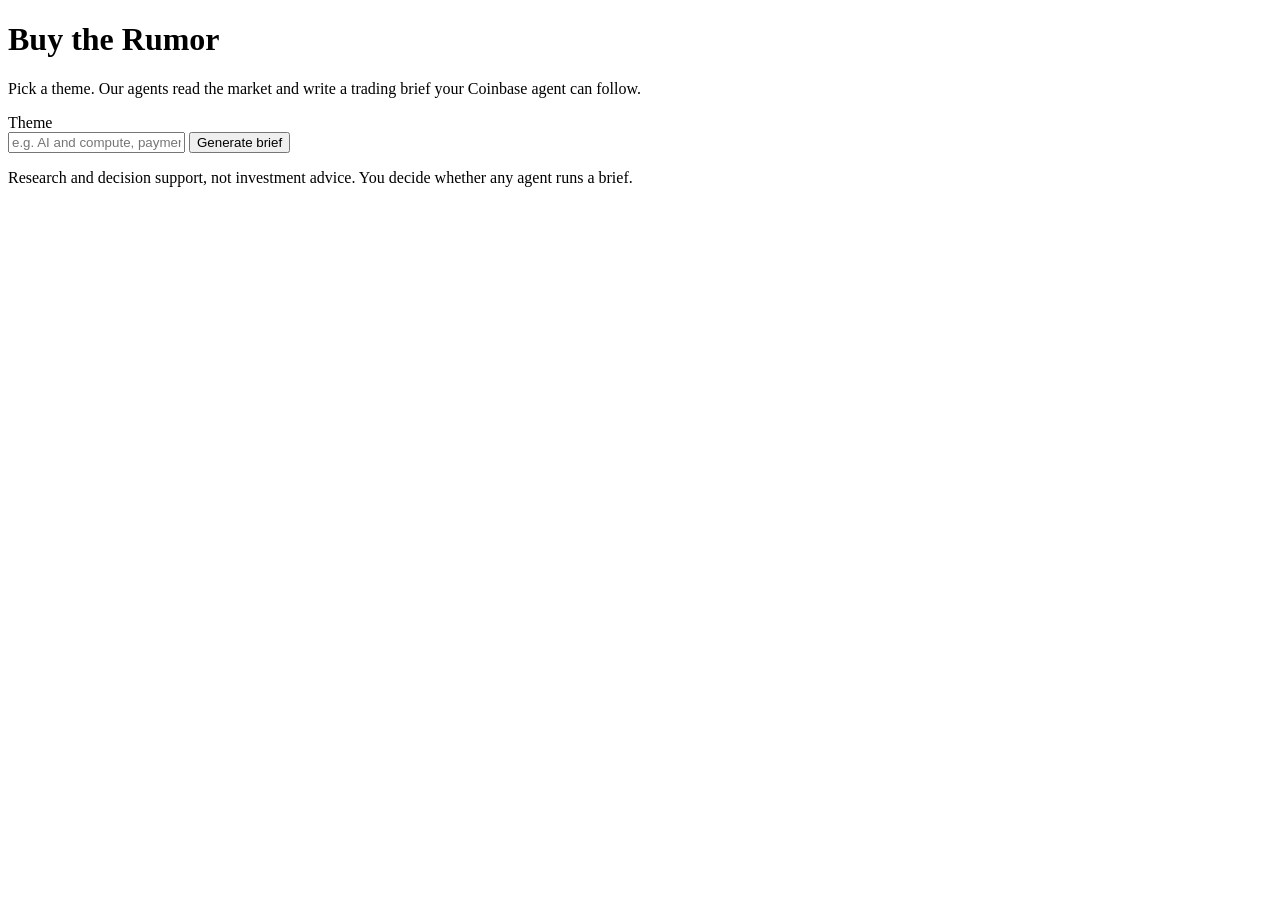
==== web/internal/web/templates/index.html @ d2b940f1 "feat(web): add Go service skeleton with local mode" ====
<!doctype html>
<html lang="en">
<head>
  <meta charset="utf-8">
  <meta name="viewport" content="width=device-width, initial-scale=1">
  <meta name="htmx-config" content='{"includeIndicatorStyles": false}'>
  <title>Buy the Rumor</title>
  <link rel="stylesheet" href="/static/app.css">
  <script src="/static/htmx.min.js" defer></script>
</head>
<body>
  <main>
    <header>
      <h1>Buy the Rumor</h1>
      <p class="lead">Pick a theme. Our agents read the market and write a trading brief your Coinbase agent can follow.</p>
    </header>

    <form hx-post="/briefs" hx-target="#result" hx-swap="innerHTML" hx-disabled-elt="find button">
      <label for="theme">Theme</label>
      <div class="row">
        <input id="theme" name="theme" type="text" maxlength="100" required
               placeholder="e.g. AI and compute, payments, gaming" autocomplete="off">
        <button type="submit">Generate brief</button>
      </div>
    </form>

    <section id="result" aria-live="polite"></section>

    <footer>
      <p>Research and decision support, not investment advice. You decide whether any agent runs a brief.</p>
    </footer>
  </main>
</body>
</html>
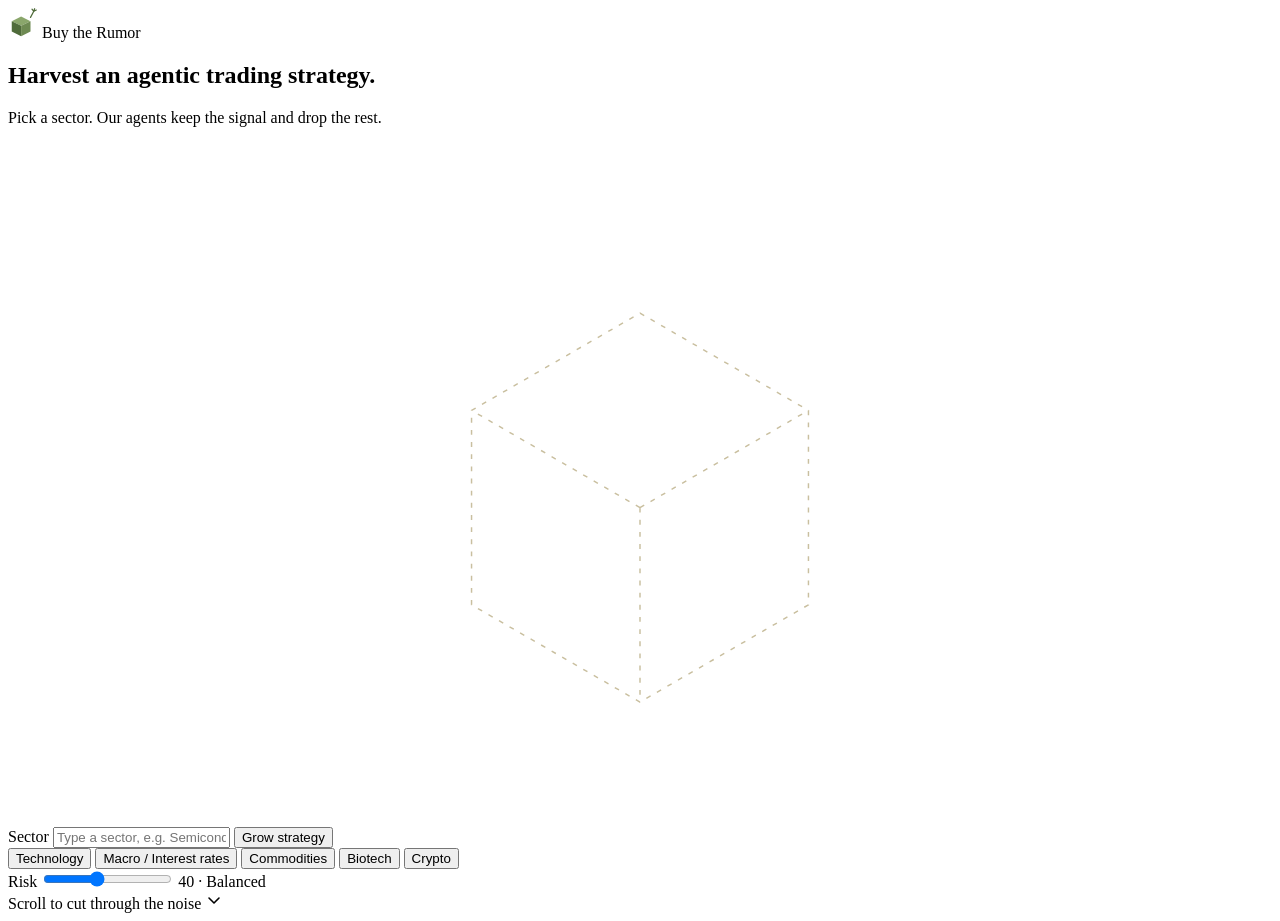
==== commit c2c244da: "feat(web): signals-into-cube design and risk_level contract field" ====
--- a/web/internal/web/templates/index.html
+++ b/web/internal/web/templates/index.html
@@ -1,34 +1,70 @@
 <!doctype html>
-<html lang="en">
+<html lang="en" class="no-js">
 <head>
   <meta charset="utf-8">
   <meta name="viewport" content="width=device-width, initial-scale=1">
-  <meta name="htmx-config" content='{"includeIndicatorStyles": false}'>
+  <meta name="htmx-config" content='{"includeIndicatorStyles": false, "responseHandling": [{"code": "204", "swap": false}, {"code": "[23]..", "swap": true}, {"code": "[45]..", "swap": true, "error": true}]}'>
   <title>Buy the Rumor</title>
+  <link rel="preload" href="/static/fonts/instrument-sans-latin-wght-normal.woff2" as="font" type="font/woff2" crossorigin>
   <link rel="stylesheet" href="/static/app.css">
   <script src="/static/htmx.min.js" defer></script>
+  <script src="/static/stage.js" defer></script>
 </head>
 <body>
+  <header class="site-header">
+    <svg class="logo" width="30" height="30" viewBox="0 0 32 32" aria-hidden="true"><path d="M14 9 L24 14 L14 19 L4 14 Z" fill="#8AA66B"/><path d="M4 14 L14 19 V30 L4 25 Z" fill="#4F6B3A"/><path d="M24 14 L14 19 V30 L24 25 Z" fill="#6E8A52"/><g fill="none" stroke="#4F6B3A" stroke-width="1.3" stroke-linecap="round"><path d="M24 10 L27.5 3.5"/><path d="M27.5 3.5 L25.6 1.2 M27.5 3.5 L28.4 0.8 M27.5 3.5 L30.2 2.2"/></g></svg>
+    <span class="wordmark">Buy the Rumor</span>
+  </header>
+
   <main>
-    <header>
-      <h1>Buy the Rumor</h1>
-      <p class="lead">Pick a theme. Our agents read the market and write a trading brief your Coinbase agent can follow.</p>
-    </header>
+    <section class="intro" id="intro">
+      <div class="intro-sticky">
+        <div class="copy">
+          <h1 id="headline">Harvest an agentic trading strategy.</h1>
+          <p id="subline">Pick a sector. Our agents keep the signal and drop the rest.</p>
+        </div>
 
-    <form hx-post="/briefs" hx-target="#result" hx-swap="innerHTML" hx-disabled-elt="find button">
-      <label for="theme">Theme</label>
-      <div class="row">
-        <input id="theme" name="theme" type="text" maxlength="100" required
-               placeholder="e.g. AI and compute, payments, gaming" autocomplete="off">
-        <button type="submit">Generate brief</button>
+        <div class="stage" id="stage" aria-hidden="true">
+          <svg class="ghost" id="ghost" viewBox="0 0 1040 560" preserveAspectRatio="none"><g fill="none" stroke="#C9BF9F" stroke-width="1.2" stroke-dasharray="4 6"><path d="M520 140 L658.6 220 L658.6 380 L520 460 L381.4 380 L381.4 220 Z"/><path d="M520 300 L520 460 M520 300 L658.6 220 M520 300 L381.4 220"/></g></svg>
+        </div>
+
+        <form class="bar" id="bar" hx-post="/briefs" hx-target="#result" hx-swap="innerHTML" hx-disabled-elt="find button[type=submit]">
+          <div class="bar-row">
+            <label for="theme" class="sr-only">Sector</label>
+            <input id="theme" name="theme" class="prompt" type="text" maxlength="100" required autocomplete="off" placeholder="Type a sector, e.g. Semiconductors">
+            <button type="submit" class="go">Grow strategy</button>
+          </div>
+          <div class="chips" role="group" aria-label="Sectors">
+            <button type="button" class="chip" data-sector="Technology" aria-pressed="false">Technology</button>
+            <button type="button" class="chip" data-sector="Macro / Interest rates" aria-pressed="false">Macro / Interest rates</button>
+            <button type="button" class="chip" data-sector="Commodities" aria-pressed="false">Commodities</button>
+            <button type="button" class="chip" data-sector="Biotech" aria-pressed="false">Biotech</button>
+            <button type="button" class="chip" data-sector="Crypto" aria-pressed="false">Crypto</button>
+          </div>
+          <div class="risk-row">
+            <label for="risk">Risk</label>
+            <input id="risk" name="risk_level" class="risk" type="range" min="0" max="100" step="1" value="40" aria-valuetext="40 out of 100, Balanced">
+            <output for="risk" id="risk-out" class="risk-out"><span class="mono">40</span> · Balanced</output>
+          </div>
+        </form>
+
+        <div class="status" id="status" hidden>
+          <span class="status-line" id="status-line" aria-live="polite">Starting…</span>
+          <div class="segs" id="segs" aria-hidden="true"><span class="seg"></span><span class="seg"></span><span class="seg"></span><span class="seg"></span><span class="seg"></span><span class="seg"></span><span class="seg"></span></div>
+          <span class="status-meta" id="status-meta"></span>
+          <a class="ghost-btn" id="retry" href="/" hidden>Try again</a>
+        </div>
+
+        <div class="result" id="result"></div>
+
+        <div class="cue" id="cue" aria-hidden="true">
+          <span>Scroll to cut through the noise</span>
+          <svg width="18" height="18" viewBox="0 0 18 18" fill="none" stroke="currentColor" stroke-width="1.6" stroke-linecap="round" stroke-linejoin="round"><path d="M4 7 L9 12 L14 7"/></svg>
+        </div>
       </div>
-    </form>
+    </section>
 
-    <section id="result" aria-live="polite"></section>
-
-    <footer>
-      <p>Research and decision support, not investment advice. You decide whether any agent runs a brief.</p>
-    </footer>
+    <section class="brief-view" id="brief-view" hidden></section>
   </main>
 </body>
 </html>
